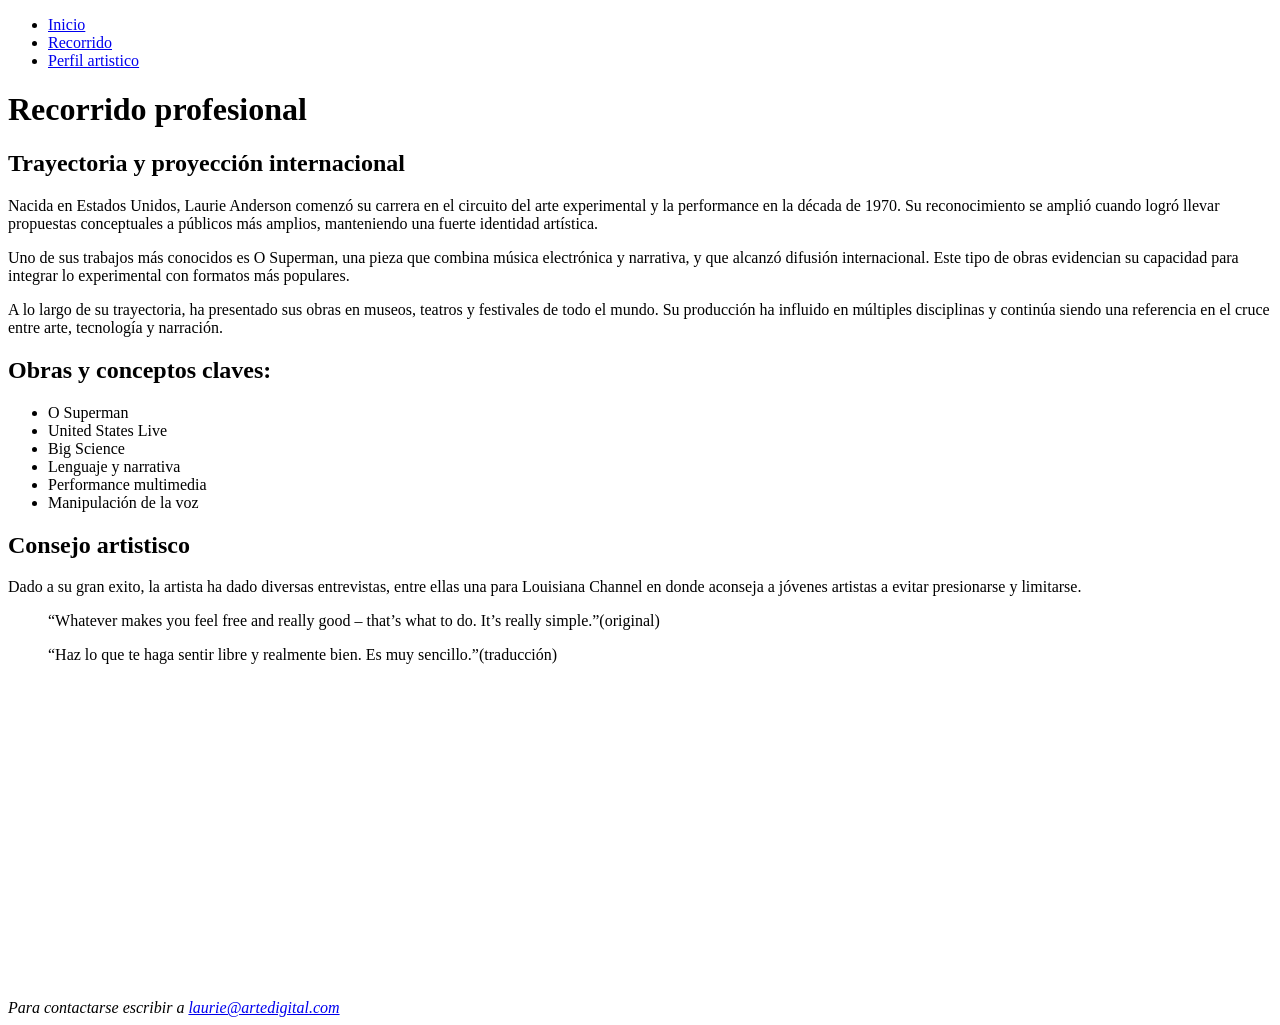
==== 2.html @ 33f3a35c "IA+img+yt mejor organización del texto agregado de imagenes(aun sin tamaños)" ====
<!doctype html>
<html lang="es">
<head>
	<meta charset="utf-8">
	<title>Laurie Anderson: Recorrido profesional</title>
</head>
<body>
	<header>
		<!--menu navegacion-->
		<nav>
			<ul>
				<li><a href="index.html">Inicio</a></li>
				<li><a href="2.html">Recorrido</a></li>
				<li><a href="3.html">Perfil artistico</a></li>
			</ul>
		</nav>
		<!--titulos principales-->
		<h1>Recorrido profesional</h1>
	</header>

	<!--CONTENIDO-->
	<main>
		<!--S1--><section>
			<h2>Trayectoria y proyección internacional</h2>
			<p>Nacida en Estados Unidos, Laurie Anderson comenzó su carrera en el circuito del arte experimental y la performance en la década de 1970. Su reconocimiento se amplió cuando logró llevar propuestas conceptuales a públicos más amplios, manteniendo una fuerte identidad artística.</p>
			<p>Uno de sus trabajos más conocidos es O Superman, una pieza que combina música electrónica y narrativa, y que alcanzó difusión internacional. Este tipo de obras evidencian su capacidad para integrar lo experimental con formatos más populares.</p>
			<p>A lo largo de su trayectoria, ha presentado sus obras en museos, teatros y festivales de todo el mundo. Su producción ha influido en múltiples disciplinas y continúa siendo una referencia en el cruce entre arte, tecnología y narración.</p>

				<aside>
			<h2>Obras y conceptos claves:</h2>
			<ul>
				<li>O Superman</li>
				<li>United States Live</li>
				<li>Big Science</li>
				<li>Lenguaje y narrativa</li>
				<li>Performance multimedia</li>
				<li>Manipulación de la voz</li>
			</ul>
		</aside>
		
		</section>

		<!--S2--><section>
			<h2>Consejo artistisco</h2>
			<p>Dado a su gran exito, la artista ha dado diversas entrevistas, entre ellas una para Louisiana Channel en donde aconseja a jóvenes artistas a evitar presionarse y limitarse.</p>
			<blockquote>“Whatever makes you feel free and really good – that’s what to do. It’s really simple.”(original)</blockquote>
			<blockquote>“Haz lo que te haga sentir libre y realmente bien. Es muy sencillo.”(traducción)</blockquote>
			<iframe width="560" height="315" src="https://www.youtube.com/embed/Vzt2p4XkKco?si=i2QDL0RqcifvSyDi" title="YouTube video player" frameborder="0" allow="accelerometer; autoplay; clipboard-write; encrypted-media; gyroscope; picture-in-picture; web-share" referrerpolicy="strict-origin-when-cross-origin" allowfullscreen></iframe>
		</section>
	</main>

	<!--pie de página-->
	<footer>
		<address>Para contactarse escribir a <a href="mailto:laurie@artedigital.com"> laurie@artedigital.com</a></address>
	</footer>
</body>
<!--DECLARACION USO IA-->
</html>
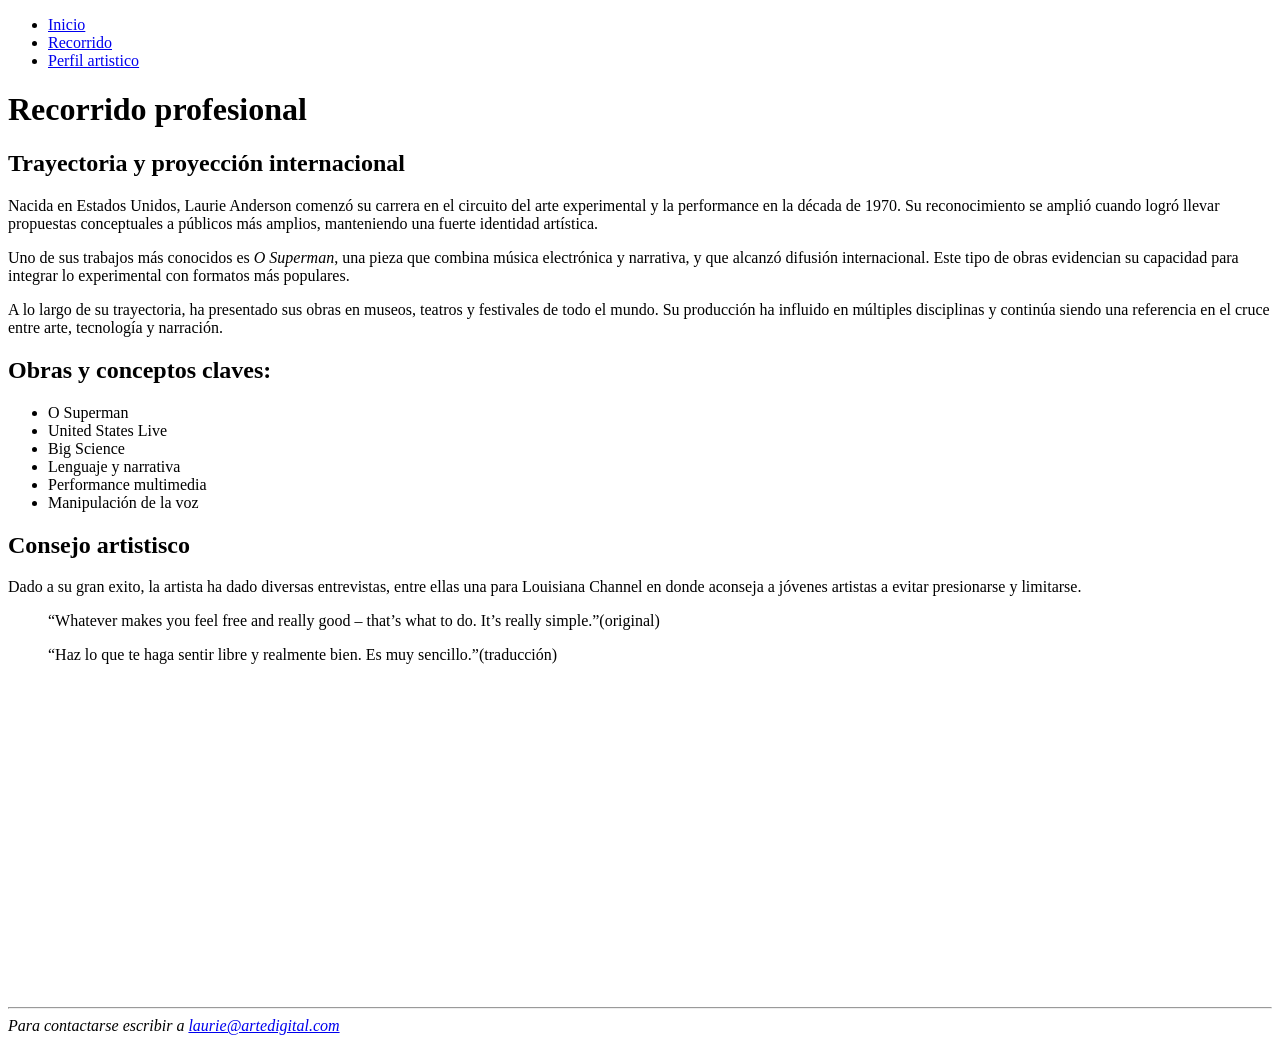
==== commit 4fe99b69: "otras semánticas" ====
--- a/2.html
+++ b/2.html
@@ -23,7 +23,7 @@
 		<!--S1--><section>
 			<h2>Trayectoria y proyección internacional</h2>
 			<p>Nacida en Estados Unidos, Laurie Anderson comenzó su carrera en el circuito del arte experimental y la performance en la década de 1970. Su reconocimiento se amplió cuando logró llevar propuestas conceptuales a públicos más amplios, manteniendo una fuerte identidad artística.</p>
-			<p>Uno de sus trabajos más conocidos es O Superman, una pieza que combina música electrónica y narrativa, y que alcanzó difusión internacional. Este tipo de obras evidencian su capacidad para integrar lo experimental con formatos más populares.</p>
+			<p>Uno de sus trabajos más conocidos es <em>O Superman</em>, una pieza que combina música electrónica y narrativa, y que alcanzó difusión internacional. Este tipo de obras evidencian su capacidad para integrar lo experimental con formatos más populares.</p>
 			<p>A lo largo de su trayectoria, ha presentado sus obras en museos, teatros y festivales de todo el mundo. Su producción ha influido en múltiples disciplinas y continúa siendo una referencia en el cruce entre arte, tecnología y narración.</p>
 
 				<aside>
@@ -37,7 +37,7 @@
 				<li>Manipulación de la voz</li>
 			</ul>
 		</aside>
-		
+
 		</section>
 
 		<!--S2--><section>
@@ -48,7 +48,7 @@
 			<iframe width="560" height="315" src="https://www.youtube.com/embed/Vzt2p4XkKco?si=i2QDL0RqcifvSyDi" title="YouTube video player" frameborder="0" allow="accelerometer; autoplay; clipboard-write; encrypted-media; gyroscope; picture-in-picture; web-share" referrerpolicy="strict-origin-when-cross-origin" allowfullscreen></iframe>
 		</section>
 	</main>
-
+	<hr>
 	<!--pie de página-->
 	<footer>
 		<address>Para contactarse escribir a <a href="mailto:laurie@artedigital.com"> laurie@artedigital.com</a></address>
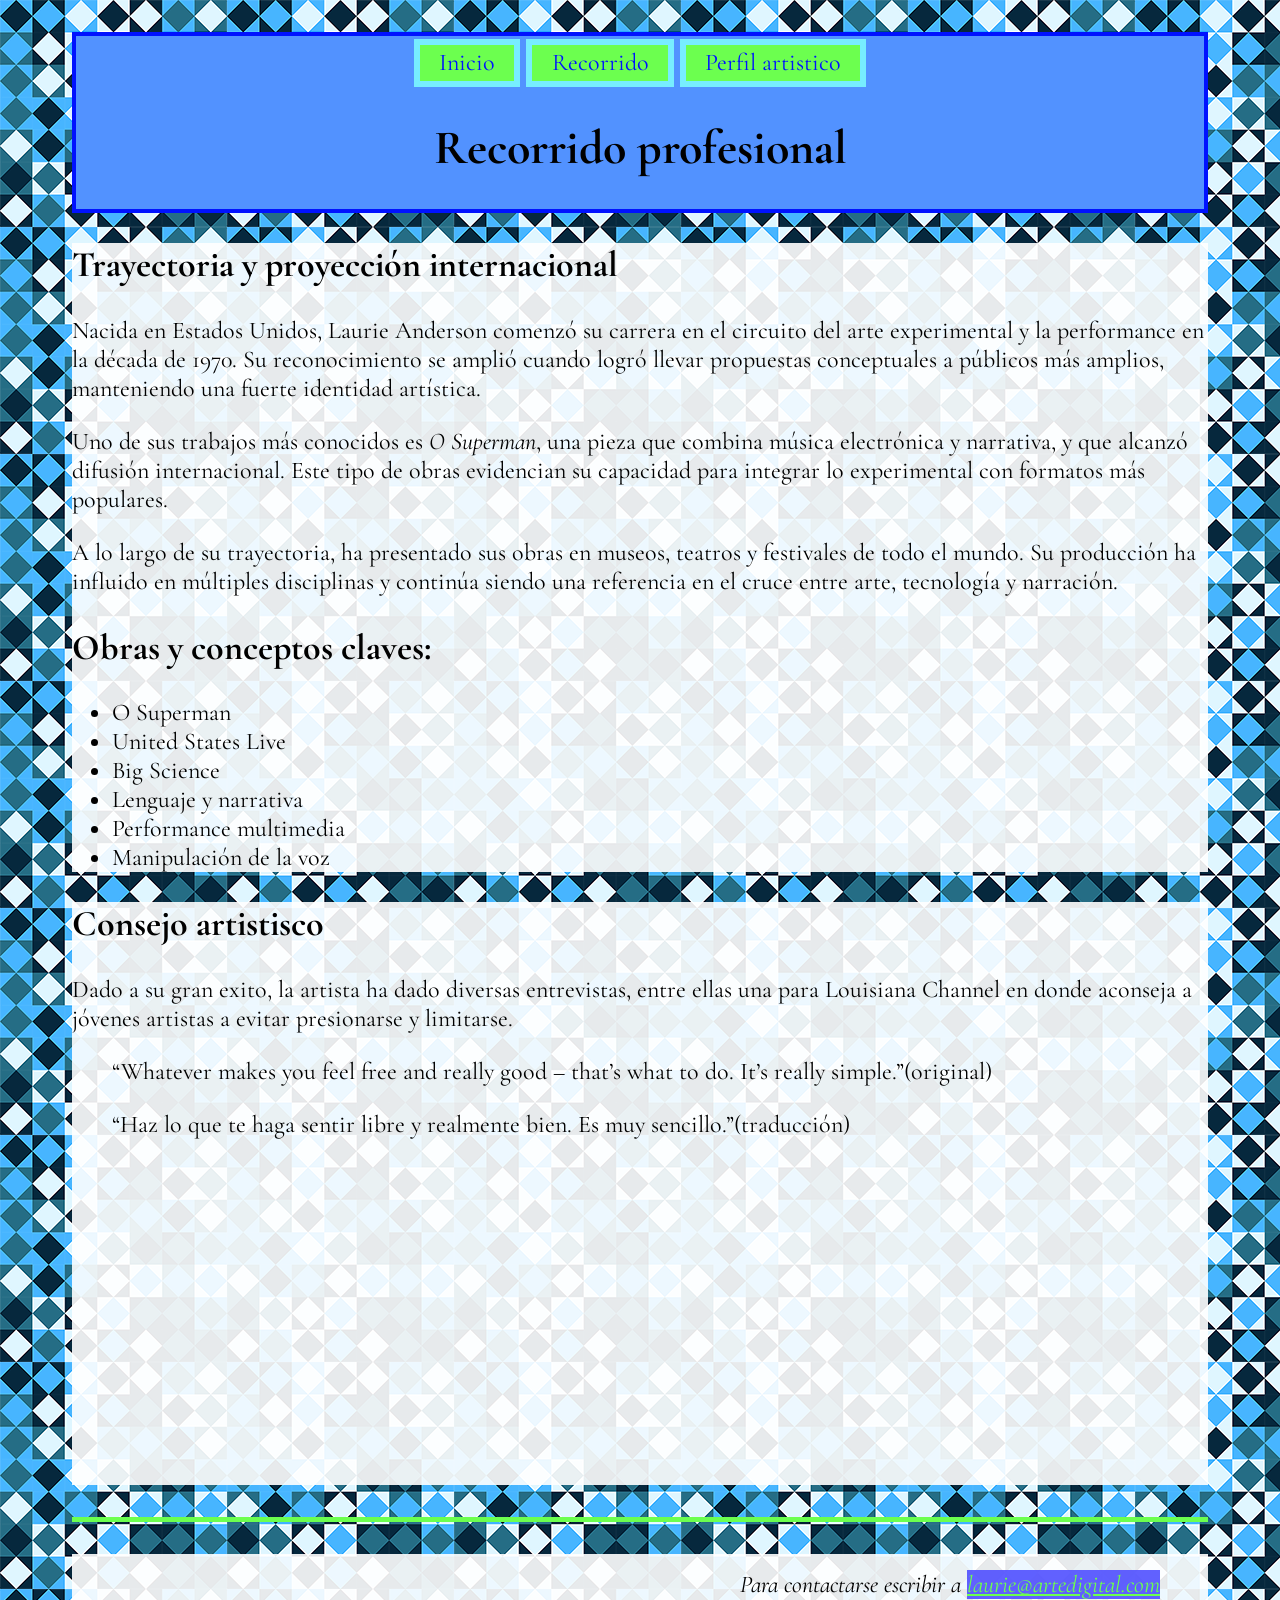
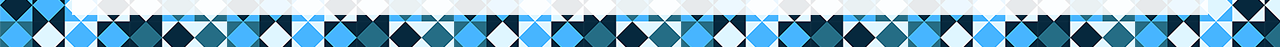
==== commit deafc098: "css GENERALES" ====
--- a/2.html
+++ b/2.html
@@ -3,8 +3,13 @@
 <head>
 	<meta charset="utf-8">
 	<title>Laurie Anderson: Recorrido profesional</title>
+	<link href="css/estilos.css" rel="stylesheet">
+	<!--links googles fonts-->
+	<link rel="preconnect" href="https://fonts.googleapis.com">
+	<link rel="preconnect" href="https://fonts.gstatic.com" crossorigin>
+	<link href="https://fonts.googleapis.com/css2?family=Abel&family=Cormorant+Garamond:ital,wght@0,300..700;1,300..700&family=Lato:ital,wght@0,100;0,300;0,400;0,700;0,900;1,100;1,300;1,400;1,700;1,900&display=swap" rel="stylesheet">
 </head>
-<body>
+<body id="contenedor">
 	<header>
 		<!--menu navegacion-->
 		<nav>
@@ -51,7 +56,7 @@
 	<hr>
 	<!--pie de página-->
 	<footer>
-		<address>Para contactarse escribir a <a href="mailto:laurie@artedigital.com"> laurie@artedigital.com</a></address>
+		<address>Para contactarse escribir a <a href="mailto:laurie@artedigital.com" id="mail"> laurie@artedigital.com</a></address>
 	</footer>
 </body>
 <!--DECLARACION USO IA-->
--- a/css/estilos.css
+++ b/css/estilos.css
@@ -0,0 +1,95 @@
+/*GENERALES*/
+#contenedor{
+	width: 100%;
+	max-width: 1200px;
+}
+
+*{box-sizing: border-box;}
+
+header{
+	background-color: #5292FF;
+	border: 0.3rem solid #0012FF;
+}
+
+/*menu navegacion*/
+nav ul{
+	background-color: #5292FF;
+	list-style: none;
+	padding: 0;
+	margin: 0.2rem;
+	text-align: center;
+}
+
+nav li{
+	display: inline-block;
+	margin: 0;
+}
+
+/* links */
+nav a{
+	display: inline-block;
+	padding: 0.2rem 1.2rem;
+	text-decoration: none;
+	border: 0.4rem solid #77EDFF;
+}
+
+/* normal */
+nav a:link{
+	background-color: #6CFF4F;
+	color: #0012FF;
+}
+
+/* visitado */
+nav a:visited {
+	background-color: #0012FF;
+	color: #6CFF4F;
+}
+
+/* mouse encima */
+nav a:hover{
+	background-color: #5EFFAC;
+	color: #0012FF;
+}
+
+/* click */
+nav a:active{
+	background-color: #0012FF;
+	color: #0012FF;
+}
+/*fin menu navegacion*/
+
+
+header h1,header h2{ /*descendiente para centrar titulo principal*/
+	text-align: center;
+}
+
+body {
+	background-image: url(../img/fondo.png);
+	background-repeat: repeat;
+	font-family:  "Cormorant Garamond", serif;
+	font-size: x-large;
+	margin: 0 auto; /*centra el cuerpo*/
+	padding: 2rem;
+}
+
+section{
+	background-color: rgba(255, 255, 255, 0.9);
+}
+
+
+hr {
+	border: none;
+	height: 0.3rem;
+	background-color: #6CFF4F;
+	margin: 2rem 0;
+}
+
+footer{
+	background-color: rgba(255, 255, 255, 0.9);
+	text-align: right;
+	padding: 1rem 3rem;
+}
+#mail{
+	color:  #6CFF4F;
+	background-color: rgba(80, 80, 255, 0.9);
+}
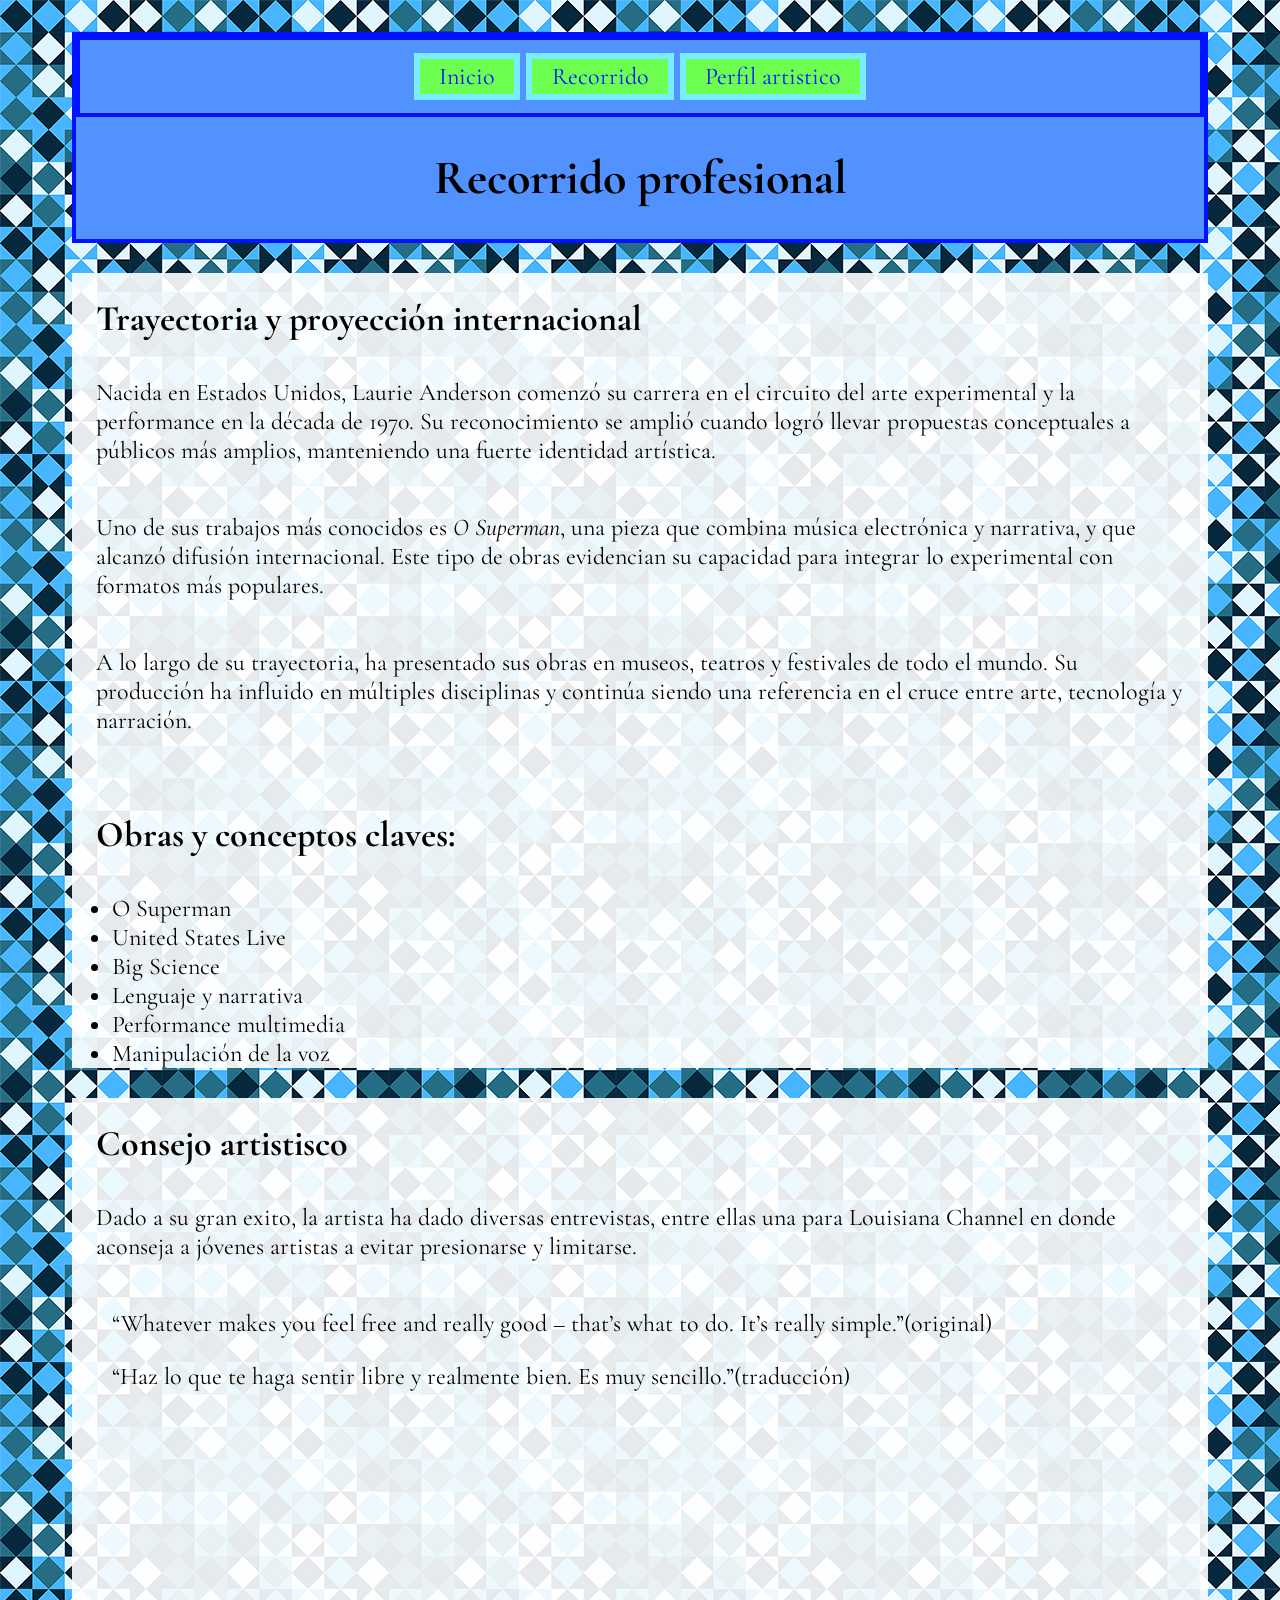
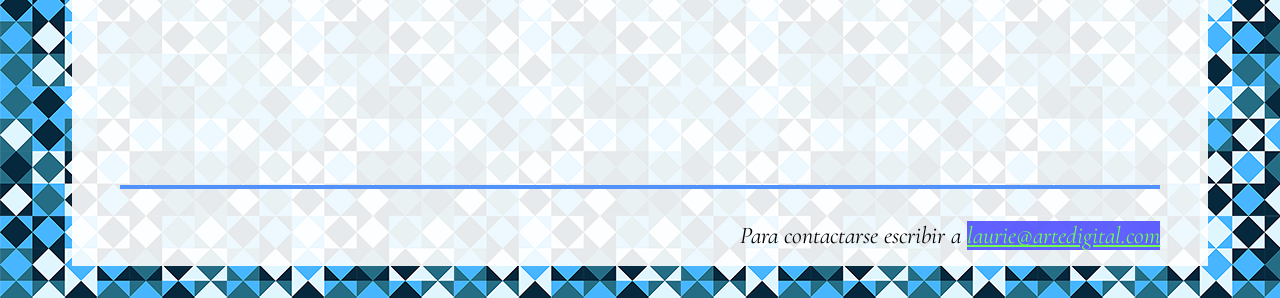
==== commit 4f4789d8: "css index" ====
--- a/2.html
+++ b/2.html
@@ -53,9 +53,9 @@
 			<iframe width="560" height="315" src="https://www.youtube.com/embed/Vzt2p4XkKco?si=i2QDL0RqcifvSyDi" title="YouTube video player" frameborder="0" allow="accelerometer; autoplay; clipboard-write; encrypted-media; gyroscope; picture-in-picture; web-share" referrerpolicy="strict-origin-when-cross-origin" allowfullscreen></iframe>
 		</section>
 	</main>
-	<hr>
 	<!--pie de página-->
 	<footer>
+			<hr>
 		<address>Para contactarse escribir a <a href="mailto:laurie@artedigital.com" id="mail"> laurie@artedigital.com</a></address>
 	</footer>
 </body>
--- a/css/estilos.css
+++ b/css/estilos.css
@@ -14,9 +14,10 @@
 /*menu navegacion*/
 nav ul{
 	background-color: #5292FF;
+	border: 0.3rem solid #0012FF;
 	list-style: none;
-	padding: 0;
-	margin: 0.2rem;
+	padding: 0.8rem;
+	margin: 0rem;
 	text-align: center;
 }
 
@@ -76,11 +77,22 @@
 	background-color: rgba(255, 255, 255, 0.9);
 }
 
+h2,p{
+	padding: 1.5rem;
+}
+p{
+	padding-top: 0rem;
+}
+h2{
+	padding-bottom: 0.5rem;
+}
+
+img{display: block;}
 
 hr {
 	border: none;
 	height: 0.3rem;
-	background-color: #6CFF4F;
+	background-color: #5292FF;
 	margin: 2rem 0;
 }
 
@@ -92,4 +104,52 @@
 #mail{
 	color:  #6CFF4F;
 	background-color: rgba(80, 80, 255, 0.9);
+}
+
+
+
+
+/*INDEX*/
+.tituloprincipal{
+	color: white;
+	text-shadow: 2px 2px 5px #0012FF;
+	margin-bottom: 0rem;
+}
+
+.subtitulo{
+	color: #0012FF;
+	margin-top: 0rem;
+	margin-bottom: 2rem;
+}
+
+
+.imagen1{
+	padding: none;
+	margin-left: 21rem;
+	margin-right: 21.1rem;
+	border: 0.4rem solid #0012FF;
+	display: block;
+}
+
+article{
+	margin: 2rem ;
+	margin-bottom: 0rem;
+	padding: 2rem;
+	text-align: center;
+	border: 0.2rem solid #6CFF4F;
+
+}
+article h2{
+	text-decoration: underline;
+	 text-decoration-thickness: 5%
+}
+
+.pderecha{
+text-align: right;
+padding-left:20rem ;
+}
+
+.pizq{
+text-align: left;
+padding-right: 20rem;
 }
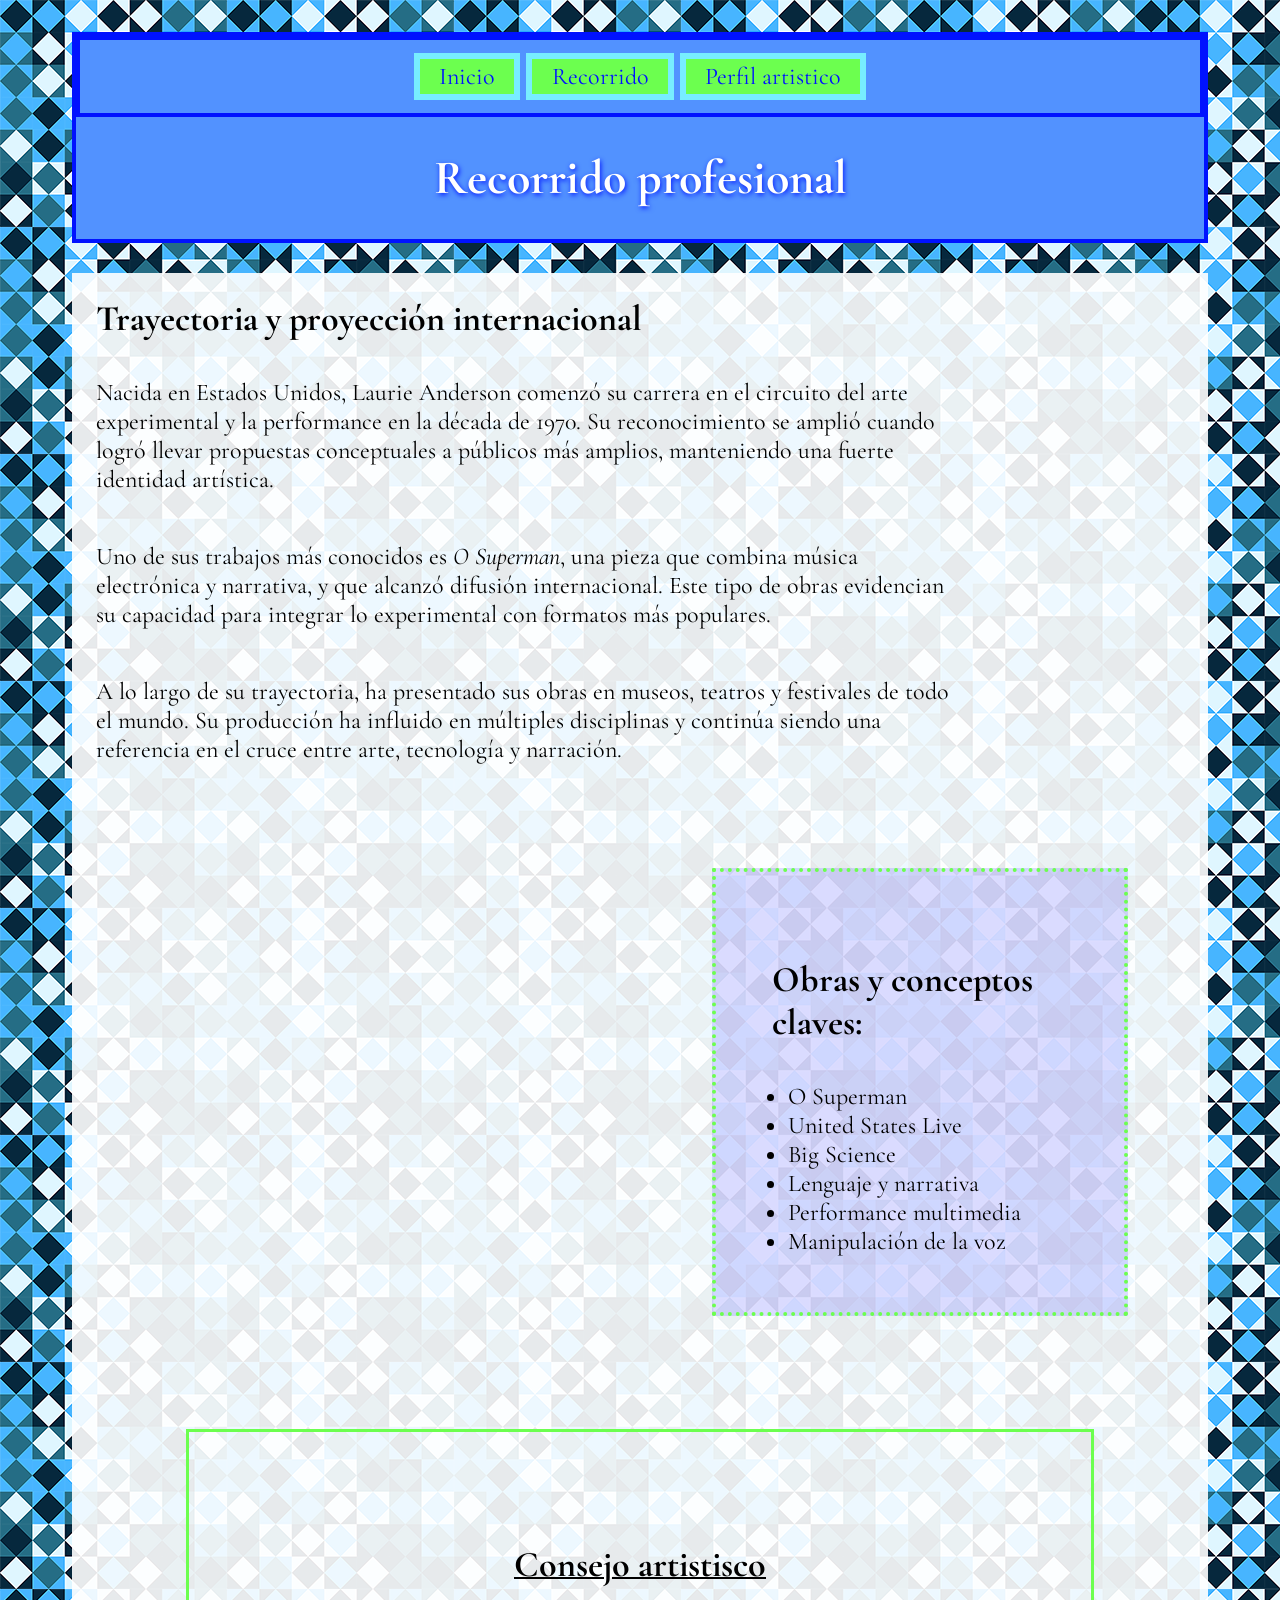
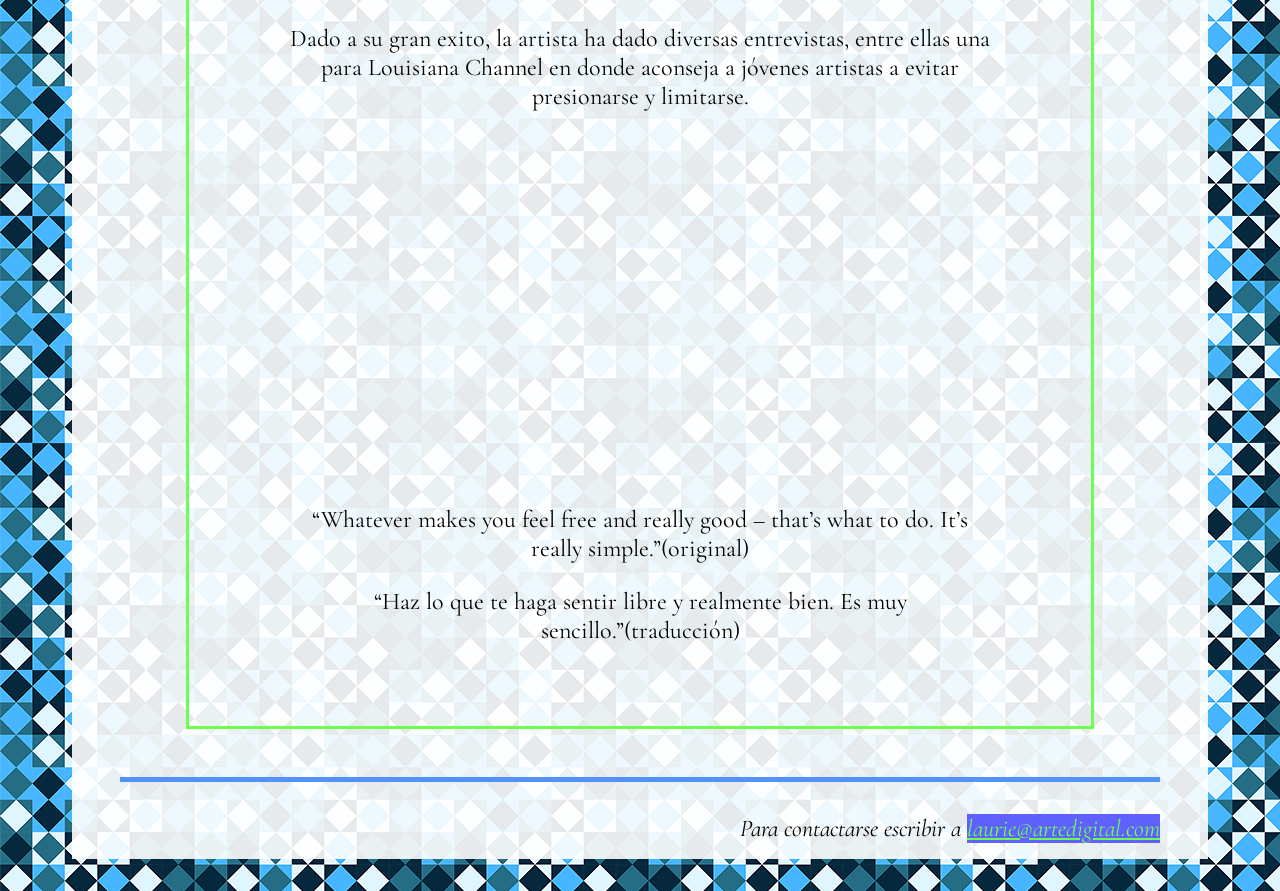
==== commit a7b68b98: "CSS TERMINADO" ====
--- a/2.html
+++ b/2.html
@@ -20,16 +20,18 @@
 			</ul>
 		</nav>
 		<!--titulos principales-->
-		<h1>Recorrido profesional</h1>
+		<h1 class="titulo2y3">Recorrido profesional</h1>
 	</header>
 
 	<!--CONTENIDO-->
 	<main>
-		<!--S1--><section>
+		<!--S1--><section >
+			<div class="seccion1">
 			<h2>Trayectoria y proyección internacional</h2>
 			<p>Nacida en Estados Unidos, Laurie Anderson comenzó su carrera en el circuito del arte experimental y la performance en la década de 1970. Su reconocimiento se amplió cuando logró llevar propuestas conceptuales a públicos más amplios, manteniendo una fuerte identidad artística.</p>
 			<p>Uno de sus trabajos más conocidos es <em>O Superman</em>, una pieza que combina música electrónica y narrativa, y que alcanzó difusión internacional. Este tipo de obras evidencian su capacidad para integrar lo experimental con formatos más populares.</p>
 			<p>A lo largo de su trayectoria, ha presentado sus obras en museos, teatros y festivales de todo el mundo. Su producción ha influido en múltiples disciplinas y continúa siendo una referencia en el cruce entre arte, tecnología y narración.</p>
+		    </div>
 
 				<aside>
 			<h2>Obras y conceptos claves:</h2>
@@ -45,13 +47,13 @@
 
 		</section>
 
-		<!--S2--><section>
+		<article>
 			<h2>Consejo artistisco</h2>
 			<p>Dado a su gran exito, la artista ha dado diversas entrevistas, entre ellas una para Louisiana Channel en donde aconseja a jóvenes artistas a evitar presionarse y limitarse.</p>
+			<iframe width="560" height="315" src="https://www.youtube.com/embed/Vzt2p4XkKco?si=i2QDL0RqcifvSyDi" title="YouTube video player" frameborder="0" allow="accelerometer; autoplay; clipboard-write; encrypted-media; gyroscope; picture-in-picture; web-share" referrerpolicy="strict-origin-when-cross-origin" allowfullscreen></iframe>
 			<blockquote>“Whatever makes you feel free and really good – that’s what to do. It’s really simple.”(original)</blockquote>
 			<blockquote>“Haz lo que te haga sentir libre y realmente bien. Es muy sencillo.”(traducción)</blockquote>
-			<iframe width="560" height="315" src="https://www.youtube.com/embed/Vzt2p4XkKco?si=i2QDL0RqcifvSyDi" title="YouTube video player" frameborder="0" allow="accelerometer; autoplay; clipboard-write; encrypted-media; gyroscope; picture-in-picture; web-share" referrerpolicy="strict-origin-when-cross-origin" allowfullscreen></iframe>
-		</section>
+		</article>
 	</main>
 	<!--pie de página-->
 	<footer>
--- a/css/estilos.css
+++ b/css/estilos.css
@@ -73,7 +73,7 @@
 	padding: 2rem;
 }
 
-section{
+main,footer{
 	background-color: rgba(255, 255, 255, 0.9);
 }
 
@@ -97,7 +97,6 @@
 }
 
 footer{
-	background-color: rgba(255, 255, 255, 0.9);
 	text-align: right;
 	padding: 1rem 3rem;
 }
@@ -112,7 +111,7 @@
 /*INDEX*/
 .tituloprincipal{
 	color: white;
-	text-shadow: 2px 2px 5px #0012FF;
+	text-shadow: 0.2rem 0.2rem 0.5rem #0012FF;
 	margin-bottom: 0rem;
 }
 
@@ -124,17 +123,43 @@
 
 
 .imagen1{
-	padding: none;
-	margin-left: 21rem;
-	margin-right: 21.1rem;
+	padding: 0;
+	margin-left: 30%;
 	border: 0.4rem solid #0012FF;
 	display: block;
 }
 
+
+.pderecha{
+text-align: right;
+padding-left:50% ;
+}
+
+.pizq{
+text-align: left;
+padding-right: 50%;
+}
+
+/*2.HTML*/
+.titulo2y3{
+	color: white;
+	text-shadow: 0.1rem 0.1rem 0.3rem #0012FF;
+}
+aside{
+		margin: 5rem;
+		margin-left: 40rem;
+		padding: 2rem;
+		border: 0.3rem solid #6CFF4F;
+		border-style: dotted;
+		background-color: rgba(80, 80, 255, 0.2);
+}
+.seccion1{
+	margin-right: 20%;
+}
 article{
-	margin: 2rem ;
-	margin-bottom: 0rem;
-	padding: 2rem;
+	margin: 10%;
+	margin-bottom: 0%;
+	padding: 5%;
 	text-align: center;
 	border: 0.2rem solid #6CFF4F;
 
@@ -144,12 +169,19 @@
 	 text-decoration-thickness: 5%
 }
 
-.pderecha{
-text-align: right;
-padding-left:20rem ;
+/*3.HTML*/
+.imgobras{
+	padding: 0;
+	margin-left: 40%;
+	border: 0.4rem solid #0012FF;
+	display: block;
 }
-
-.pizq{
-text-align: left;
-padding-right: 20rem;
+.imgobras3{
+	padding: 0;
+	margin-left: 30%;
+	border: 0.4rem solid #0012FF;
+	display: block;
+}
+.centro{
+	text-align: center;
 }
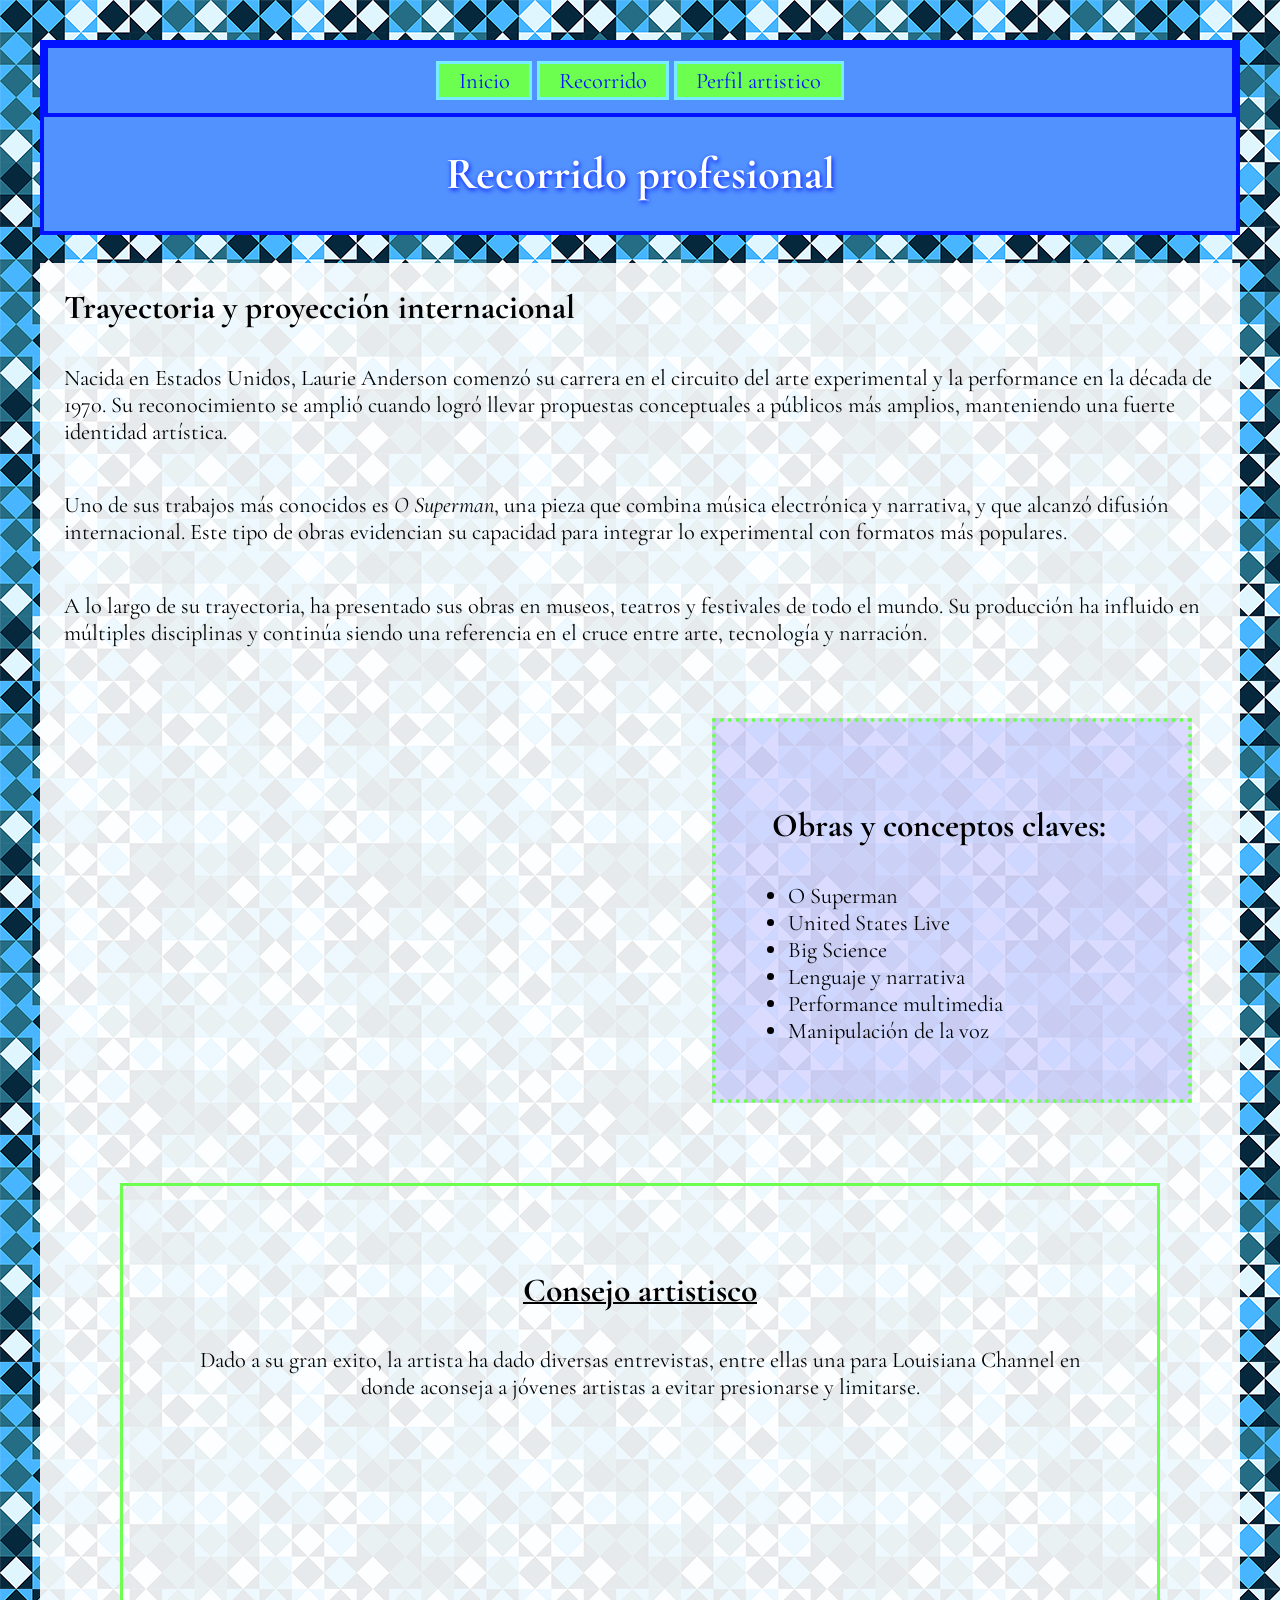
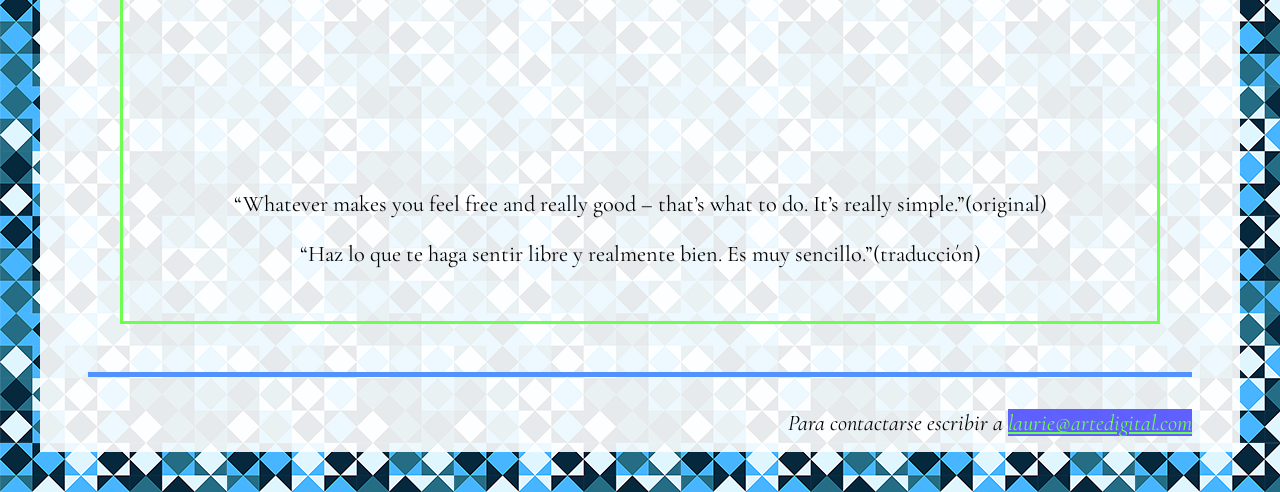
==== commit 1358ff94: "IA mejoras css" ====
--- a/2.html
+++ b/2.html
@@ -9,7 +9,8 @@
 	<link rel="preconnect" href="https://fonts.gstatic.com" crossorigin>
 	<link href="https://fonts.googleapis.com/css2?family=Abel&family=Cormorant+Garamond:ital,wght@0,300..700;1,300..700&family=Lato:ital,wght@0,100;0,300;0,400;0,700;0,900;1,100;1,300;1,400;1,700;1,900&display=swap" rel="stylesheet">
 </head>
-<body id="contenedor">
+<body>
+	<div  id="contenedor">
 	<header>
 		<!--menu navegacion-->
 		<nav>
@@ -61,5 +62,6 @@
 		<address>Para contactarse escribir a <a href="mailto:laurie@artedigital.com" id="mail"> laurie@artedigital.com</a></address>
 	</footer>
 </body>
+</div>
 <!--DECLARACION USO IA-->
 </html>
--- a/css/estilos.css
+++ b/css/estilos.css
@@ -2,6 +2,7 @@
 #contenedor{
 	width: 100%;
 	max-width: 1200px;
+	margin: 0 auto; /*centra el cuerpo*/
 }
 
 *{box-sizing: border-box;}
@@ -31,7 +32,7 @@
 	display: inline-block;
 	padding: 0.2rem 1.2rem;
 	text-decoration: none;
-	border: 0.4rem solid #77EDFF;
+	border: 0.2rem solid #77EDFF;
 }
 
 /* normal */
@@ -68,8 +69,7 @@
 	background-image: url(../img/fondo.png);
 	background-repeat: repeat;
 	font-family:  "Cormorant Garamond", serif;
-	font-size: x-large;
-	margin: 0 auto; /*centra el cuerpo*/
+	font-size: 1.4rem;
 	padding: 2rem;
 }
 
@@ -123,21 +123,25 @@
 
 
 .imagen1{
-	padding: 0;
-	margin-left: 30%;
+	margin:0 auto;
 	border: 0.4rem solid #0012FF;
 	display: block;
 }
 
 
+.pizq,
 .pderecha{
-text-align: right;
-padding-left:50% ;
+	max-width: 40rem;
+}
+
+.pderecha{
+	text-align: right;
+	margin-left: auto;
 }
 
 .pizq{
-text-align: left;
-padding-right: 50%;
+	text-align: left;
+	margin-right: auto;
 }
 
 /*2.HTML*/
@@ -146,39 +150,30 @@
 	text-shadow: 0.1rem 0.1rem 0.3rem #0012FF;
 }
 aside{
-		margin: 5rem;
-		margin-left: 40rem;
+		width: 40%;
+		margin: 3rem;
+		margin-left:auto;
 		padding: 2rem;
-		border: 0.3rem solid #6CFF4F;
-		border-style: dotted;
+		border: 0.3rem dotted #6CFF4F;
 		background-color: rgba(80, 80, 255, 0.2);
 }
-.seccion1{
-	margin-right: 20%;
-}
+
 article{
-	margin: 10%;
+	margin: 5rem;
 	margin-bottom: 0%;
-	padding: 5%;
+	padding: 2rem;
 	text-align: center;
 	border: 0.2rem solid #6CFF4F;
 
 }
 article h2{
 	text-decoration: underline;
-	 text-decoration-thickness: 5%
+	 text-decoration-thickness: 0.1rem
 }
 
 /*3.HTML*/
 .imgobras{
-	padding: 0;
-	margin-left: 40%;
-	border: 0.4rem solid #0012FF;
-	display: block;
-}
-.imgobras3{
-	padding: 0;
-	margin-left: 30%;
+	margin:0 auto;
 	border: 0.4rem solid #0012FF;
 	display: block;
 }
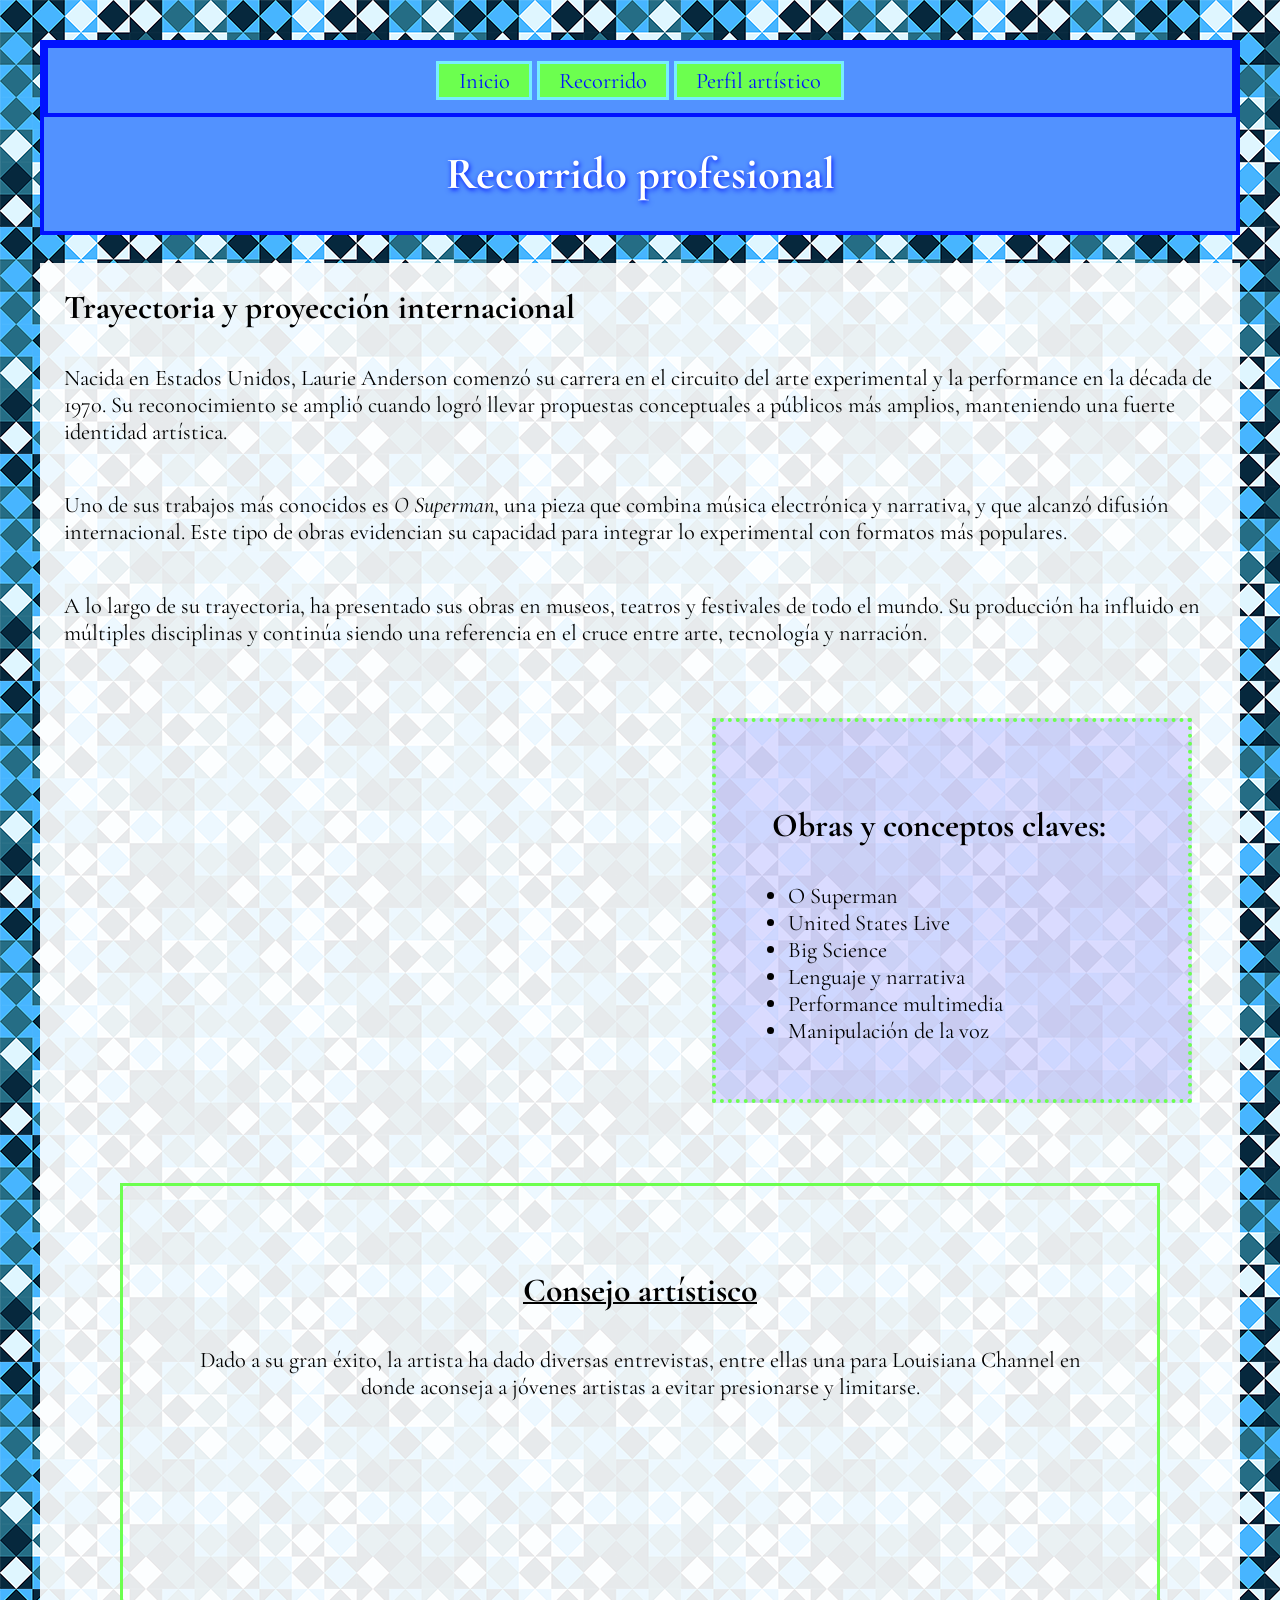
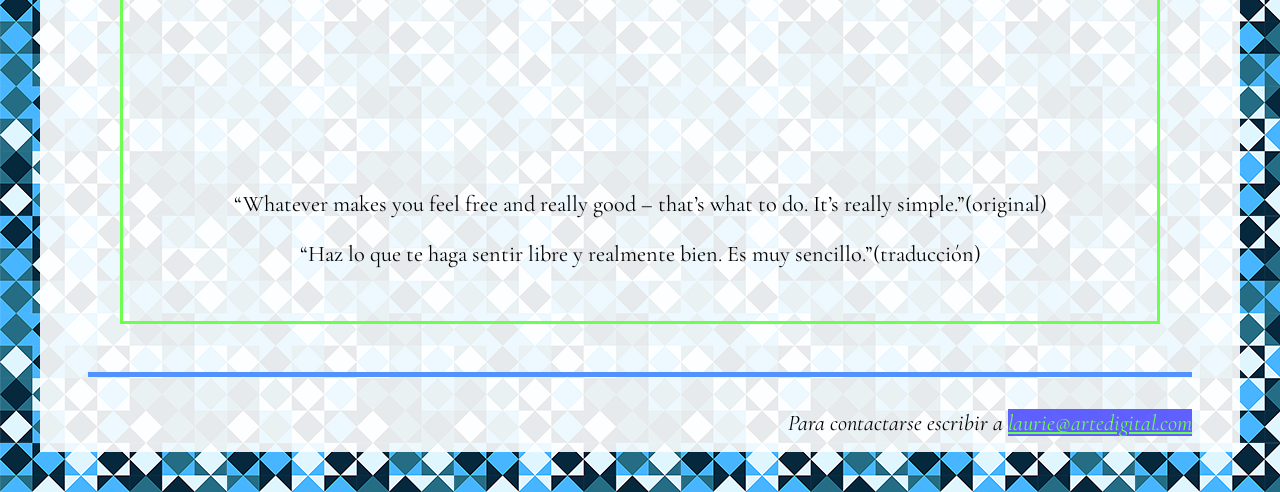
==== commit 4e7e6deb: "SITIO TERMINADO ultimos retoques con ia" ====
--- a/2.html
+++ b/2.html
@@ -17,7 +17,7 @@
 			<ul>
 				<li><a href="index.html">Inicio</a></li>
 				<li><a href="2.html">Recorrido</a></li>
-				<li><a href="3.html">Perfil artistico</a></li>
+				<li><a href="3.html">Perfil artístico</a></li>
 			</ul>
 		</nav>
 		<!--titulos principales-->
@@ -49,8 +49,8 @@
 		</section>
 
 		<article>
-			<h2>Consejo artistisco</h2>
-			<p>Dado a su gran exito, la artista ha dado diversas entrevistas, entre ellas una para Louisiana Channel en donde aconseja a jóvenes artistas a evitar presionarse y limitarse.</p>
+			<h2>Consejo artístisco</h2>
+			<p>Dado a su gran éxito, la artista ha dado diversas entrevistas, entre ellas una para Louisiana Channel en donde aconseja a jóvenes artistas a evitar presionarse y limitarse.</p>
 			<iframe width="560" height="315" src="https://www.youtube.com/embed/Vzt2p4XkKco?si=i2QDL0RqcifvSyDi" title="YouTube video player" frameborder="0" allow="accelerometer; autoplay; clipboard-write; encrypted-media; gyroscope; picture-in-picture; web-share" referrerpolicy="strict-origin-when-cross-origin" allowfullscreen></iframe>
 			<blockquote>“Whatever makes you feel free and really good – that’s what to do. It’s really simple.”(original)</blockquote>
 			<blockquote>“Haz lo que te haga sentir libre y realmente bien. Es muy sencillo.”(traducción)</blockquote>
@@ -61,7 +61,7 @@
 			<hr>
 		<address>Para contactarse escribir a <a href="mailto:laurie@artedigital.com" id="mail"> laurie@artedigital.com</a></address>
 	</footer>
+	</div>
 </body>
-</div>
 <!--DECLARACION USO IA-->
 </html>
--- a/css/estilos.css
+++ b/css/estilos.css
@@ -168,7 +168,7 @@
 }
 article h2{
 	text-decoration: underline;
-	 text-decoration-thickness: 0.1rem
+	 text-decoration-thickness: 0.1rem;
 }
 
 /*3.HTML*/
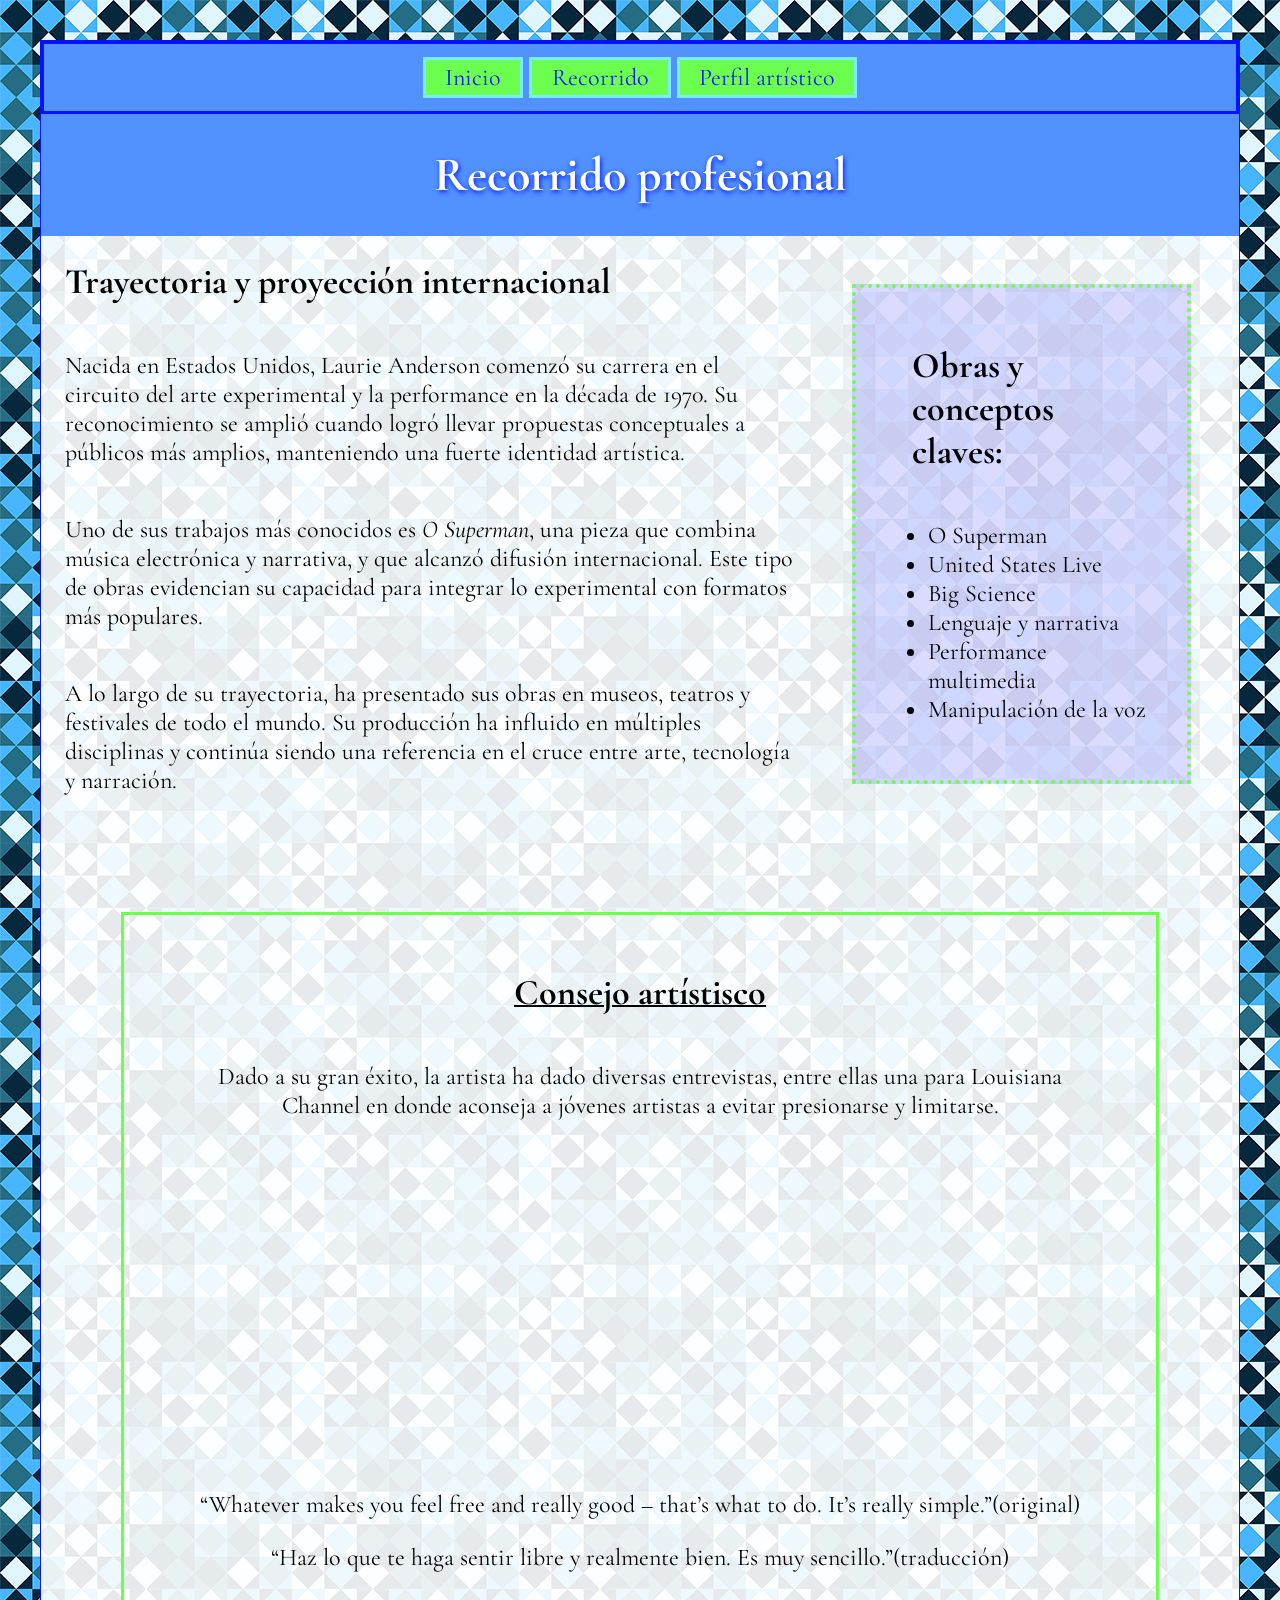
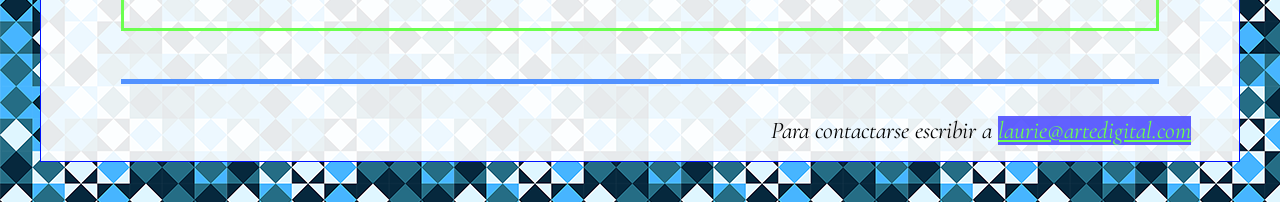
==== commit 8dd03ee8: "SITIO TERMINADO(final) luego de volver a abrir el sitio y probarlo en otro dispositivo no quede conf" ====
--- a/2.html
+++ b/2.html
@@ -26,7 +26,7 @@
 
 	<!--CONTENIDO-->
 	<main>
-		<!--S1--><section >
+		<!--S1--><section class="contenedor">
 			<div class="seccion1">
 			<h2>Trayectoria y proyección internacional</h2>
 			<p>Nacida en Estados Unidos, Laurie Anderson comenzó su carrera en el circuito del arte experimental y la performance en la década de 1970. Su reconocimiento se amplió cuando logró llevar propuestas conceptuales a públicos más amplios, manteniendo una fuerte identidad artística.</p>
--- a/css/estilos.css
+++ b/css/estilos.css
@@ -9,13 +9,14 @@
 
 header{
 	background-color: #5292FF;
-	border: 0.3rem solid #0012FF;
+	border: 0.1rem solid #0012FF;
+	border-bottom: 0;
 }
 
 /*menu navegacion*/
 nav ul{
 	background-color: #5292FF;
-	border: 0.3rem solid #0012FF;
+	border: 0.2rem solid #0012FF;
 	list-style: none;
 	padding: 0.8rem;
 	margin: 0rem;
@@ -63,28 +64,28 @@
 
 header h1,header h2{ /*descendiente para centrar titulo principal*/
 	text-align: center;
+	margin: 0;
+	padding: 2rem;
 }
 
 body {
 	background-image: url(../img/fondo.png);
 	background-repeat: repeat;
 	font-family:  "Cormorant Garamond", serif;
-	font-size: 1.4rem;
+	font-size: 1.5rem;
 	padding: 2rem;
 }
 
 main,footer{
 	background-color: rgba(255, 255, 255, 0.9);
+	border: 0.1rem solid #0012FF;
+	border-top: 0;
 }
+main{border-bottom: 0}
 
 h2,p{
 	padding: 1.5rem;
-}
-p{
-	padding-top: 0rem;
-}
-h2{
-	padding-bottom: 0.5rem;
+	margin: 0;
 }
 
 img{display: block;}
@@ -93,13 +94,14 @@
 	border: none;
 	height: 0.3rem;
 	background-color: #5292FF;
-	margin: 2rem 0;
+	margin: 2rem;
 }
 
 footer{
 	text-align: right;
 	padding: 1rem 3rem;
 }
+
 #mail{
 	color:  #6CFF4F;
 	background-color: rgba(80, 80, 255, 0.9);
@@ -112,13 +114,14 @@
 .tituloprincipal{
 	color: white;
 	text-shadow: 0.2rem 0.2rem 0.5rem #0012FF;
-	margin-bottom: 0rem;
+	padding-top: 1rem;
+	padding-bottom: 0;
 }
 
 .subtitulo{
 	color: #0012FF;
-	margin-top: 0rem;
-	margin-bottom: 2rem;
+	padding-bottom: 2rem;
+	padding-top: 0;
 }
 
 
@@ -149,8 +152,18 @@
 	color: white;
 	text-shadow: 0.1rem 0.1rem 0.3rem #0012FF;
 }
+
+.contenedor{
+display: flex;
+gap: 2rem;
+}
+
+.seccion1{
+width: 70%;
+}
+
 aside{
-		width: 40%;
+		width: 30%;
 		margin: 3rem;
 		margin-left:auto;
 		padding: 2rem;
@@ -160,12 +173,13 @@
 
 article{
 	margin: 5rem;
-	margin-bottom: 0%;
+	margin-bottom: 0;
 	padding: 2rem;
 	text-align: center;
 	border: 0.2rem solid #6CFF4F;
 
 }
+
 article h2{
 	text-decoration: underline;
 	 text-decoration-thickness: 0.1rem;
@@ -177,6 +191,7 @@
 	border: 0.4rem solid #0012FF;
 	display: block;
 }
+
 .centro{
 	text-align: center;
 }
